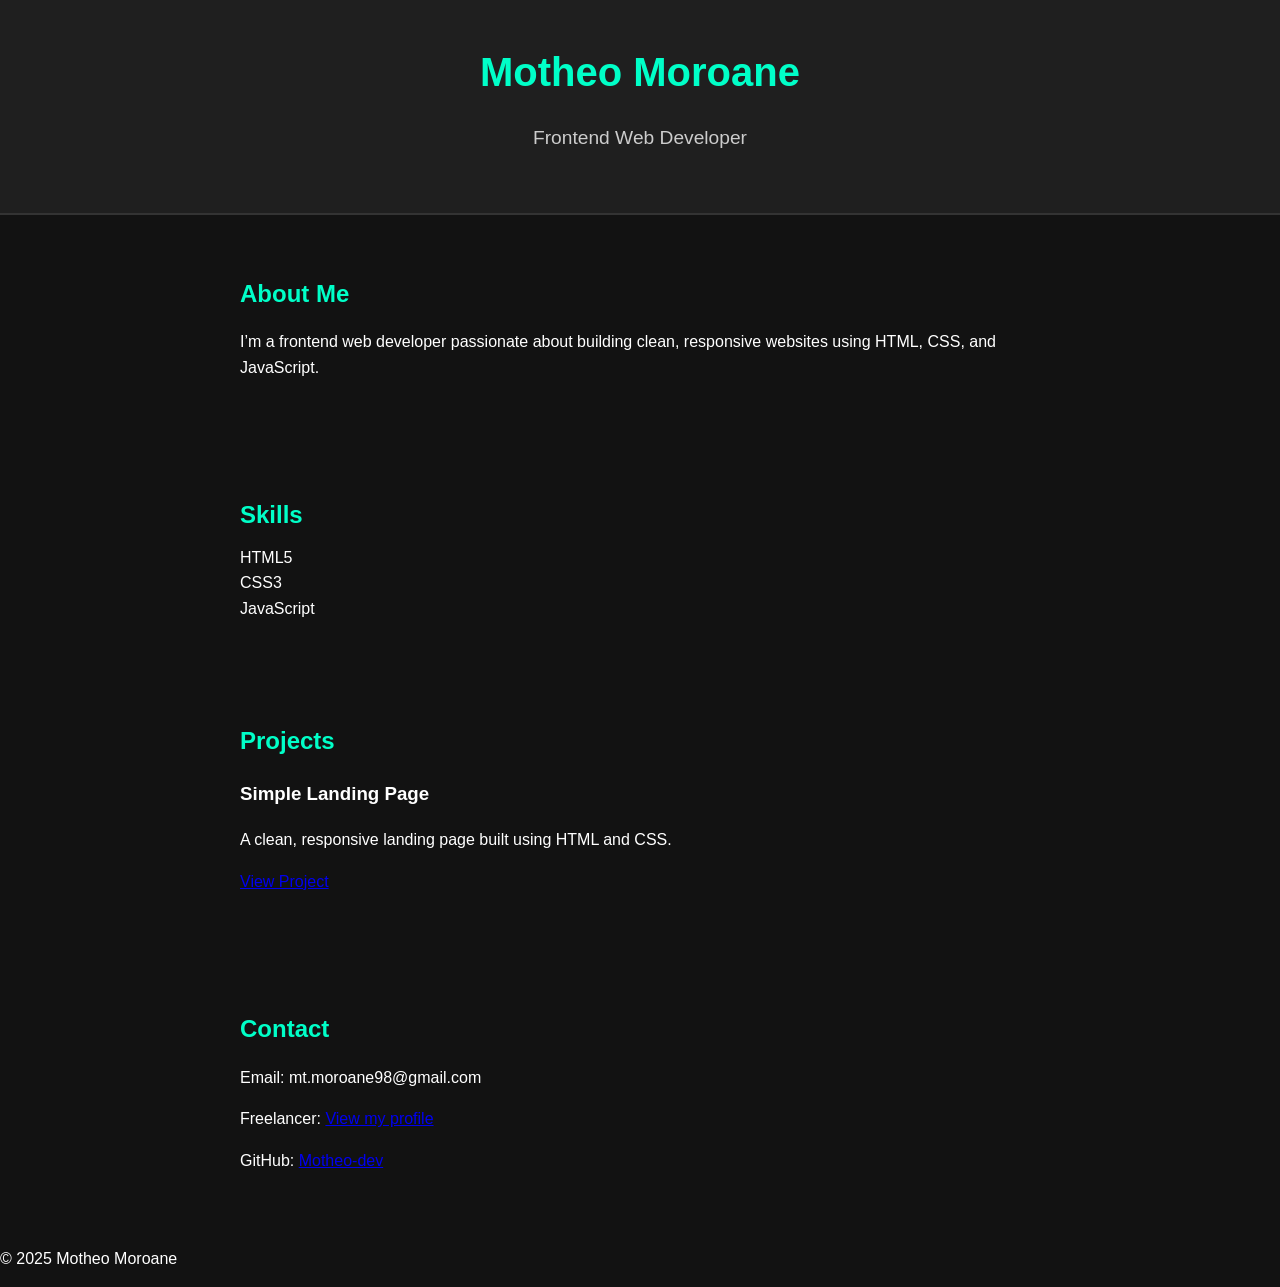
==== index.html @ 045c51b3 "Add files via upload" ====
<!DOCTYPE html>
<html lang="en">
<head>
  <meta charset="UTF-8" />
  <meta name="viewport" content="width=device-width, initial-scale=1.0" />
  <title>Motheo Moroane | Web Developer</title>
  <link rel="stylesheet" href="style.css" />
</head>
<body>
  <header>
    <h1>Motheo Moroane</h1>
    <p>Frontend Web Developer</p>
  </header>

  <section id="about">
    <h2>About Me</h2>
    <p>I’m a frontend web developer passionate about building clean, responsive websites using HTML, CSS, and JavaScript.</p>
  </section>

  <section id="skills">
    <h2>Skills</h2>
    <ul>
      <li>HTML5</li>
      <li>CSS3</li>
      <li>JavaScript</li>
    </ul>
  </section>

  <section id="projects">
    <h2>Projects</h2>
    <p><div>
  <h3>Simple Landing Page</h3>
  <p>A clean, responsive landing page built using HTML and CSS.</p>
  <a href="projects/simple-landing-page/index.html" target="_blank">View Project</a>
</div>
</p>
  </section>

  <section id="contact">
    <h2>Contact</h2>
    <p>Email: mt.moroane98@gmail.com</p>
    <p>Freelancer: <a href="https://www.freelancer.com/u/TheoThema17" target="_blank">View my profile</a></p>
    <p>GitHub: <a href="https://github.com/Motheo-dev" target="_blank">Motheo-dev</a></p>
  </section>

  <footer>
    <p>&copy; 2025 Motheo Moroane</p>
  </footer>
</body>
</html>
---- style.css ----
/* Global styles */
body {
  margin: 0;
  padding: 0;
  font-family: 'Segoe UI', sans-serif;
  background-color: #121212;
  color: #ffffff;
  line-height: 1.6;
}

/* Header */
header {
  background-color: #1f1f1f;
  padding: 40px 20px;
  text-align: center;
  border-bottom: 2px solid #333;
}

header h1 {
  font-size: 2.5em;
  margin: 0;
  color: #00ffc8;
}

header p {
  font-size: 1.2em;
  color: #ccc;
}

/* Sections */
section {
  padding: 40px 20px;
  max-width: 800px;
  margin: auto;
}

section h2 {
  color: #00ffc8;
  margin-bottom: 10px;
}

ul {
  list-style-type: none;
  padding: 0;
  margin: 0;
}
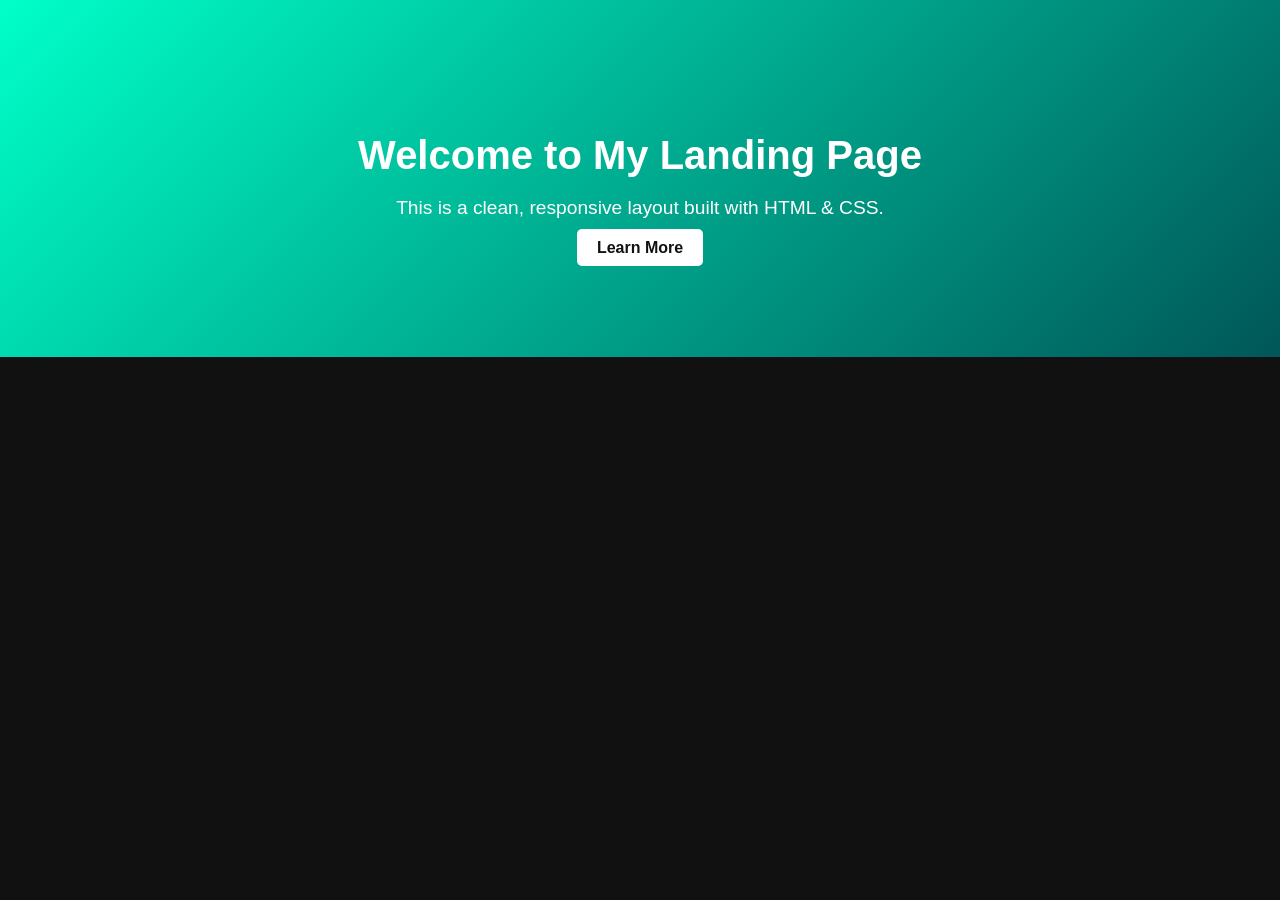
==== commit fd7fb4a2: "projects/simple-landing-page" ====
--- a/index.html
+++ b/index.html
@@ -3,49 +3,14 @@
 <head>
   <meta charset="UTF-8" />
   <meta name="viewport" content="width=device-width, initial-scale=1.0" />
-  <title>Motheo Moroane | Web Developer</title>
+  <title>Simple Landing Page</title>
   <link rel="stylesheet" href="style.css" />
 </head>
 <body>
-  <header>
-    <h1>Motheo Moroane</h1>
-    <p>Frontend Web Developer</p>
-  </header>
-
-  <section id="about">
-    <h2>About Me</h2>
-    <p>I’m a frontend web developer passionate about building clean, responsive websites using HTML, CSS, and JavaScript.</p>
+  <section class="hero">
+    <h1>Welcome to My Landing Page</h1>
+    <p>This is a clean, responsive layout built with HTML & CSS.</p>
+    <a href="#" class="btn">Learn More</a>
   </section>
-
-  <section id="skills">
-    <h2>Skills</h2>
-    <ul>
-      <li>HTML5</li>
-      <li>CSS3</li>
-      <li>JavaScript</li>
-    </ul>
-  </section>
-
-  <section id="projects">
-    <h2>Projects</h2>
-    <p><div>
-  <h3>Simple Landing Page</h3>
-  <p>A clean, responsive landing page built using HTML and CSS.</p>
-  <a href="projects/simple-landing-page/index.html" target="_blank">View Project</a>
-</div>
-</p>
-  </section>
-
-  <section id="contact">
-    <h2>Contact</h2>
-    <p>Email: mt.moroane98@gmail.com</p>
-    <p>Freelancer: <a href="https://www.freelancer.com/u/TheoThema17" target="_blank">View my profile</a></p>
-    <p>GitHub: <a href="https://github.com/Motheo-dev" target="_blank">Motheo-dev</a></p>
-  </section>
-
-  <footer>
-    <p>&copy; 2025 Motheo Moroane</p>
-  </footer>
 </body>
 </html>
-
--- a/style.css
+++ b/style.css
@@ -1,46 +1,36 @@
-/* Global styles */
 body {
   margin: 0;
+  font-family: Arial, sans-serif;
+  background-color: #111;
+  color: #fff;
+  text-align: center;
   padding: 0;
-  font-family: 'Segoe UI', sans-serif;
-  background-color: #121212;
-  color: #ffffff;
-  line-height: 1.6;
 }
 
-/* Header */
-header {
-  background-color: #1f1f1f;
-  padding: 40px 20px;
-  text-align: center;
-  border-bottom: 2px solid #333;
+.hero {
+  padding: 100px 20px;
+  background: linear-gradient(135deg, #00ffc8, #005757);
 }
 
-header h1 {
+.hero h1 {
   font-size: 2.5em;
-  margin: 0;
-  color: #00ffc8;
-}
-
-header p {
-  font-size: 1.2em;
-  color: #ccc;
-}
-
-/* Sections */
-section {
-  padding: 40px 20px;
-  max-width: 800px;
-  margin: auto;
-}
-
-section h2 {
-  color: #00ffc8;
   margin-bottom: 10px;
 }
 
-ul {
-  list-style-type: none;
-  padding: 0;
-  margin: 0;
+.hero p {
+  font-size: 1.2em;
+  margin-bottom: 20px;
 }
+
+.btn {
+  background-color: #fff;
+  color: #111;
+  padding: 10px 20px;
+  border-radius: 5px;
+  text-decoration: none;
+  font-weight: bold;
+}
+
+.btn:hover {
+  background-color: #ddd;
+}
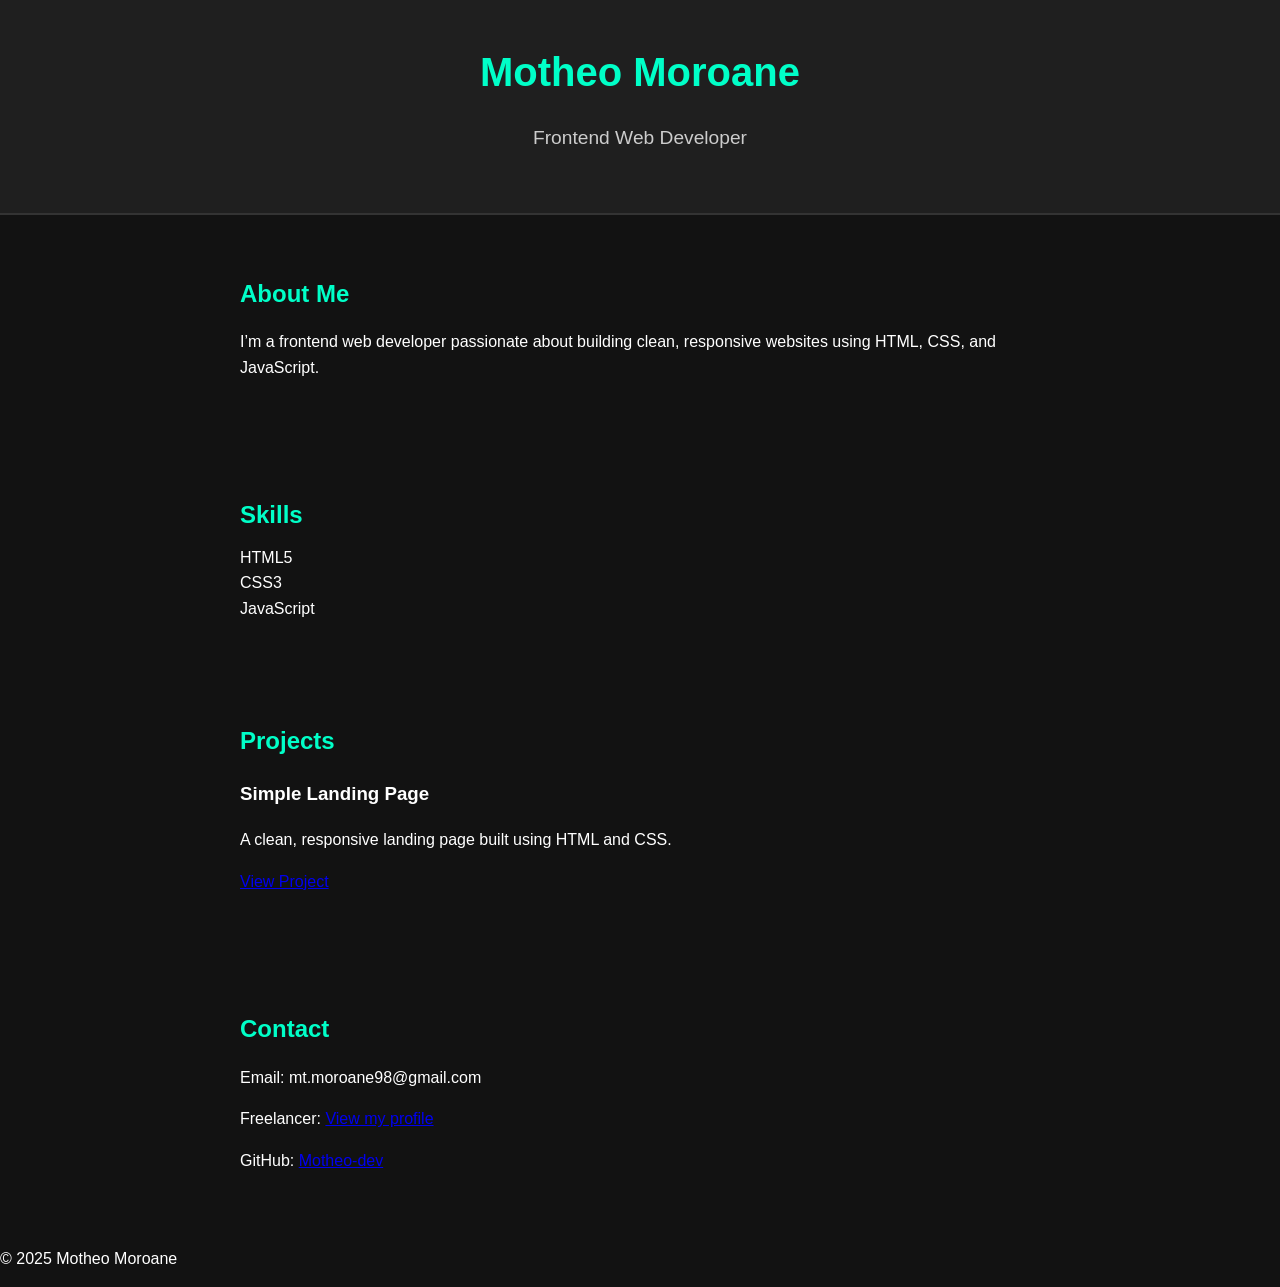
==== commit 123ffeb0: "Add files via upload" ====
--- a/index.html
+++ b/index.html
@@ -3,14 +3,49 @@
 <head>
   <meta charset="UTF-8" />
   <meta name="viewport" content="width=device-width, initial-scale=1.0" />
-  <title>Simple Landing Page</title>
+  <title>Motheo Moroane | Web Developer</title>
   <link rel="stylesheet" href="style.css" />
 </head>
 <body>
-  <section class="hero">
-    <h1>Welcome to My Landing Page</h1>
-    <p>This is a clean, responsive layout built with HTML & CSS.</p>
-    <a href="#" class="btn">Learn More</a>
+  <header>
+    <h1>Motheo Moroane</h1>
+    <p>Frontend Web Developer</p>
+  </header>
+
+  <section id="about">
+    <h2>About Me</h2>
+    <p>I’m a frontend web developer passionate about building clean, responsive websites using HTML, CSS, and JavaScript.</p>
   </section>
+
+  <section id="skills">
+    <h2>Skills</h2>
+    <ul>
+      <li>HTML5</li>
+      <li>CSS3</li>
+      <li>JavaScript</li>
+    </ul>
+  </section>
+
+  <section id="projects">
+    <h2>Projects</h2>
+    <p><div>
+  <h3>Simple Landing Page</h3>
+  <p>A clean, responsive landing page built using HTML and CSS.</p>
+  <a href="projects/simple-landing-page/index.html" target="_blank">View Project</a>
+</div>
+</p>
+  </section>
+
+  <section id="contact">
+    <h2>Contact</h2>
+    <p>Email: mt.moroane98@gmail.com</p>
+    <p>Freelancer: <a href="https://www.freelancer.com/u/TheoThema17" target="_blank">View my profile</a></p>
+    <p>GitHub: <a href="https://github.com/Motheo-dev" target="_blank">Motheo-dev</a></p>
+  </section>
+
+  <footer>
+    <p>&copy; 2025 Motheo Moroane</p>
+  </footer>
 </body>
 </html>
+
--- a/style.css
+++ b/style.css
@@ -1,36 +1,46 @@
+/* Global styles */
 body {
   margin: 0;
-  font-family: Arial, sans-serif;
-  background-color: #111;
-  color: #fff;
-  text-align: center;
   padding: 0;
+  font-family: 'Segoe UI', sans-serif;
+  background-color: #121212;
+  color: #ffffff;
+  line-height: 1.6;
 }
 
-.hero {
-  padding: 100px 20px;
-  background: linear-gradient(135deg, #00ffc8, #005757);
+/* Header */
+header {
+  background-color: #1f1f1f;
+  padding: 40px 20px;
+  text-align: center;
+  border-bottom: 2px solid #333;
 }
 
-.hero h1 {
+header h1 {
   font-size: 2.5em;
+  margin: 0;
+  color: #00ffc8;
+}
+
+header p {
+  font-size: 1.2em;
+  color: #ccc;
+}
+
+/* Sections */
+section {
+  padding: 40px 20px;
+  max-width: 800px;
+  margin: auto;
+}
+
+section h2 {
+  color: #00ffc8;
   margin-bottom: 10px;
 }
 
-.hero p {
-  font-size: 1.2em;
-  margin-bottom: 20px;
+ul {
+  list-style-type: none;
+  padding: 0;
+  margin: 0;
 }
-
-.btn {
-  background-color: #fff;
-  color: #111;
-  padding: 10px 20px;
-  border-radius: 5px;
-  text-decoration: none;
-  font-weight: bold;
-}
-
-.btn:hover {
-  background-color: #ddd;
-}
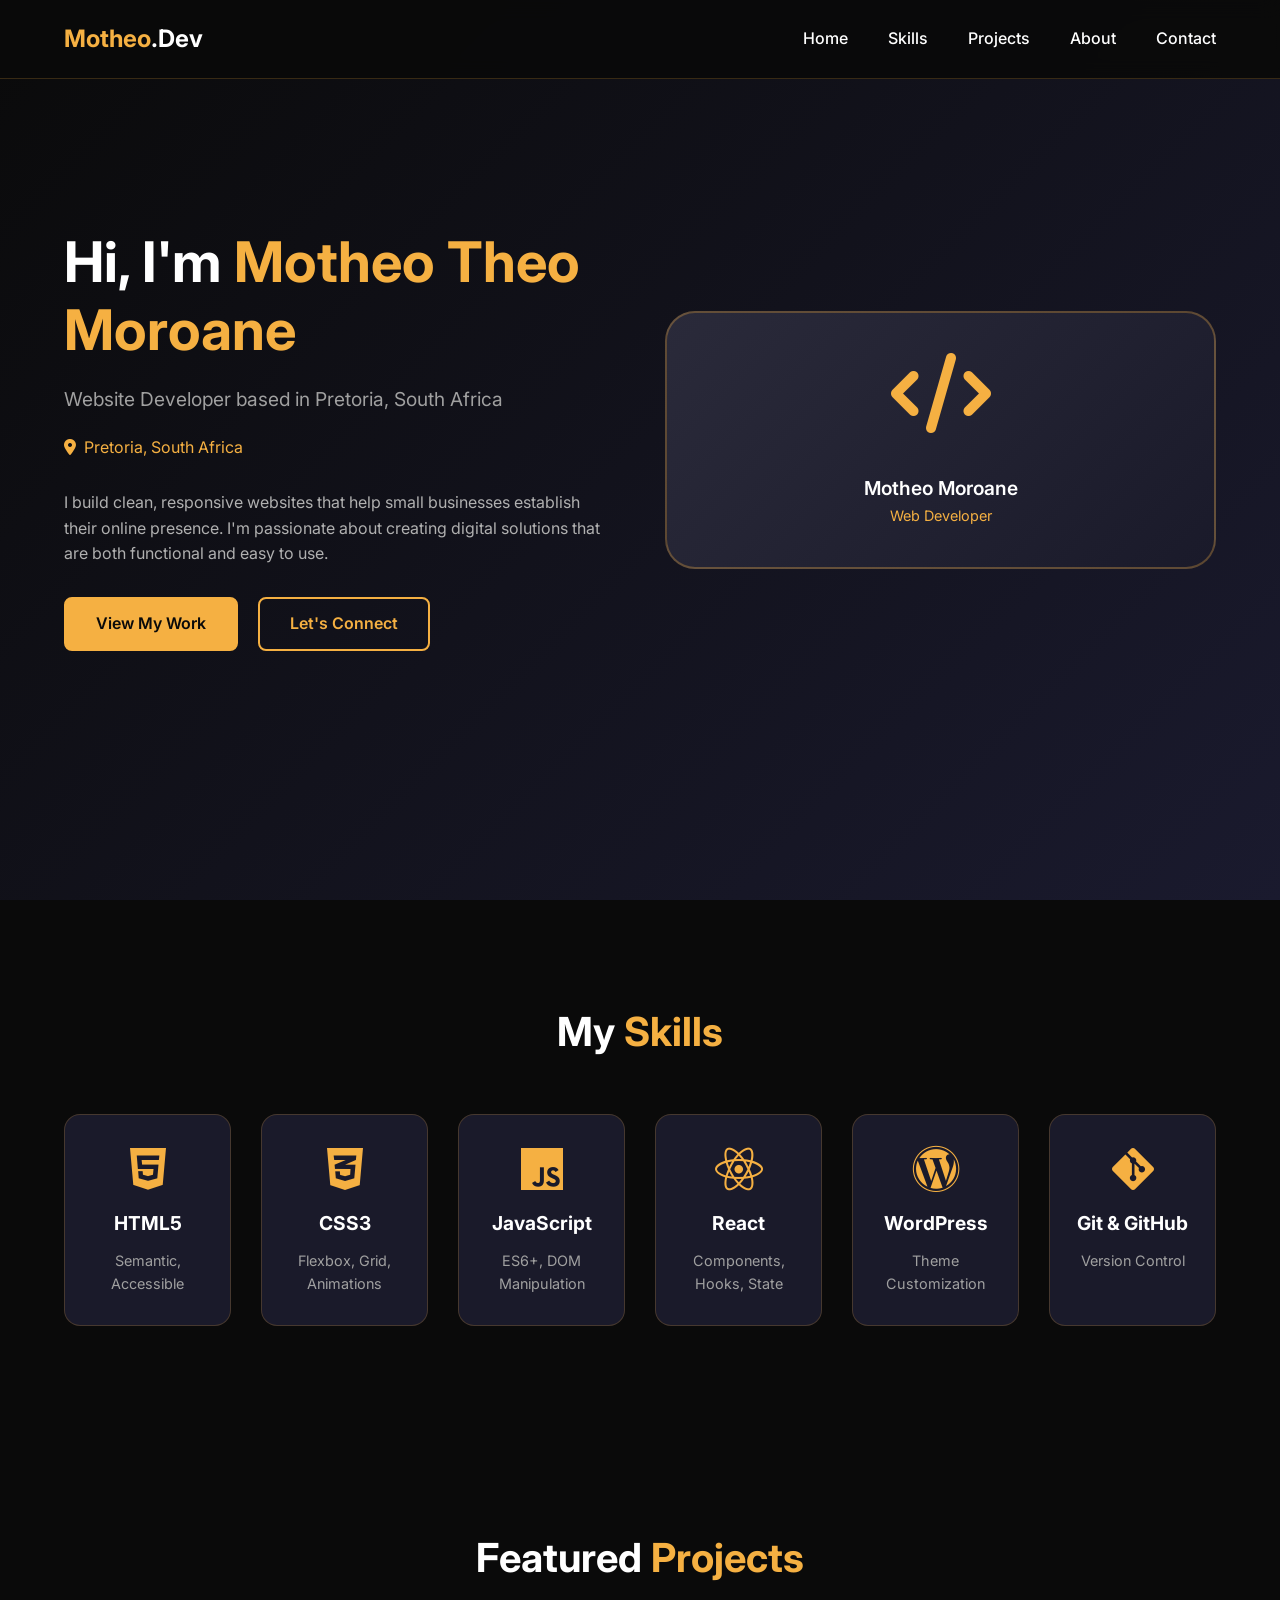
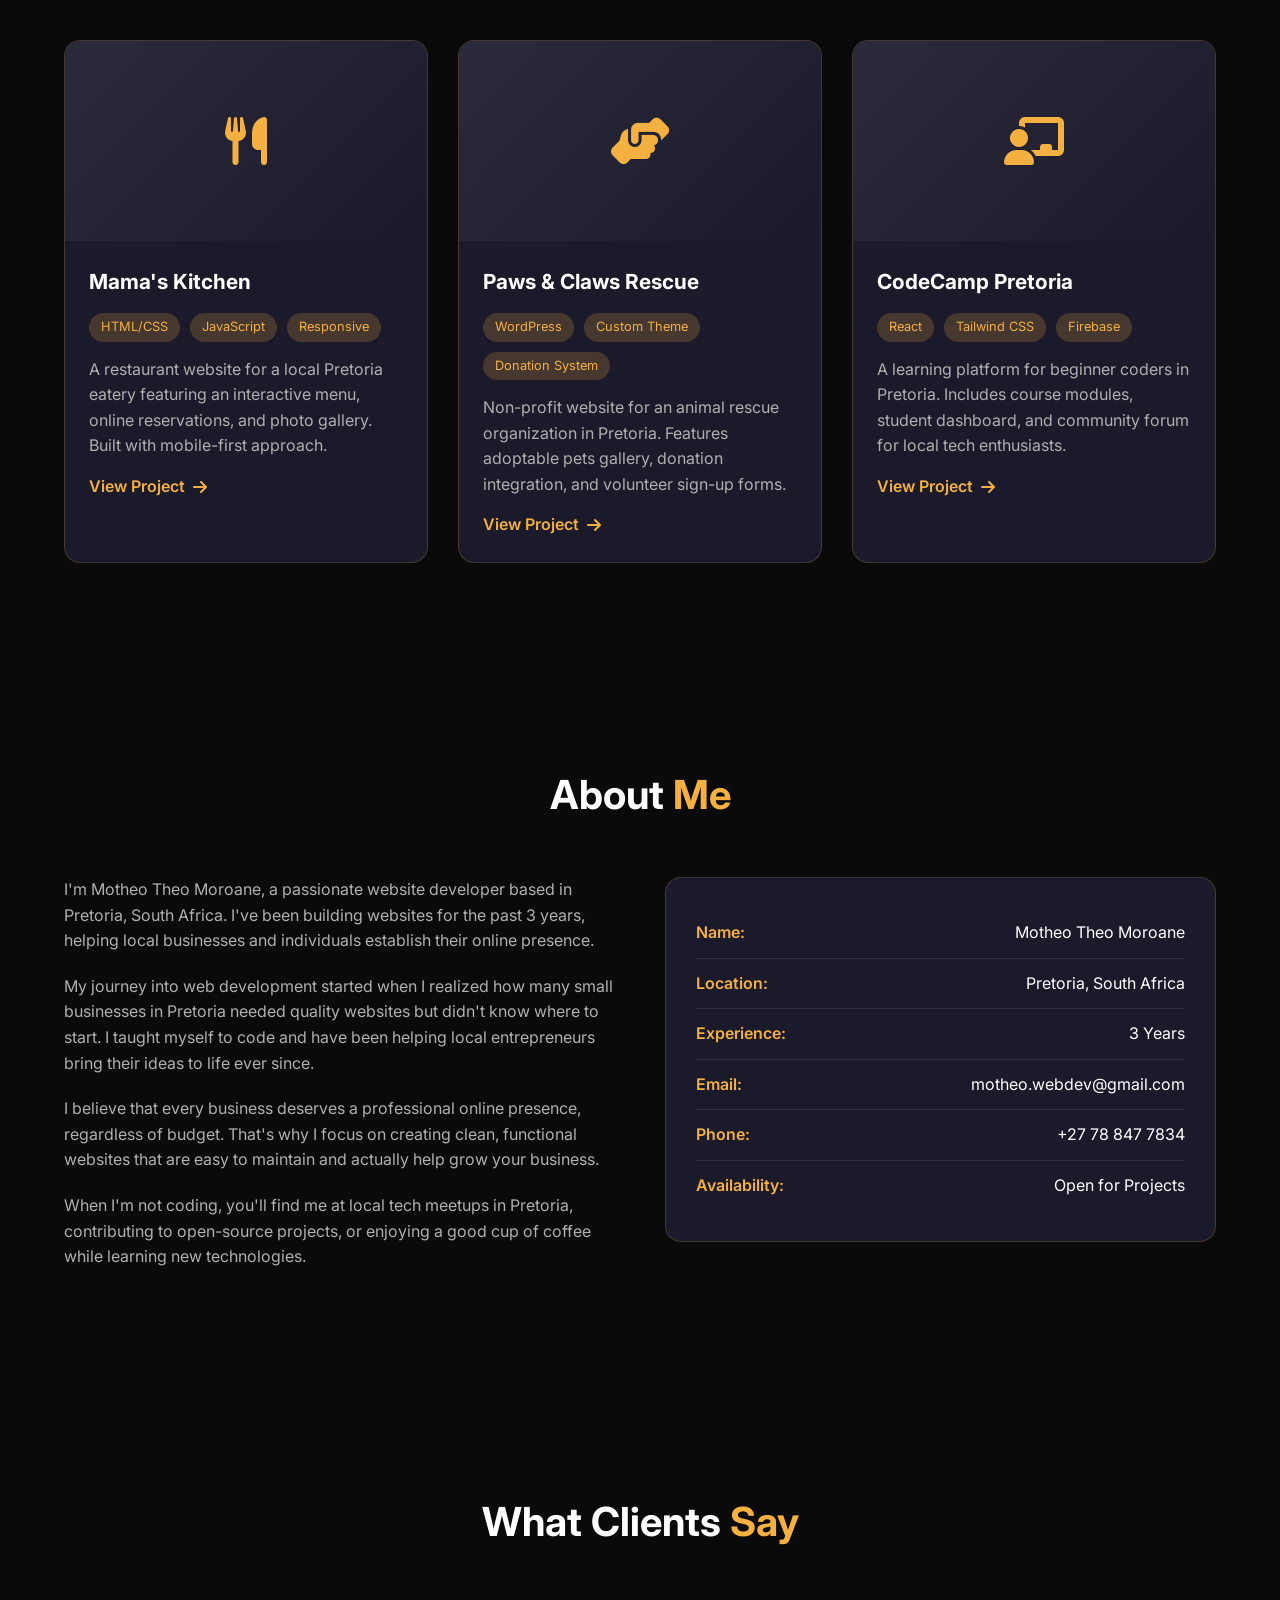
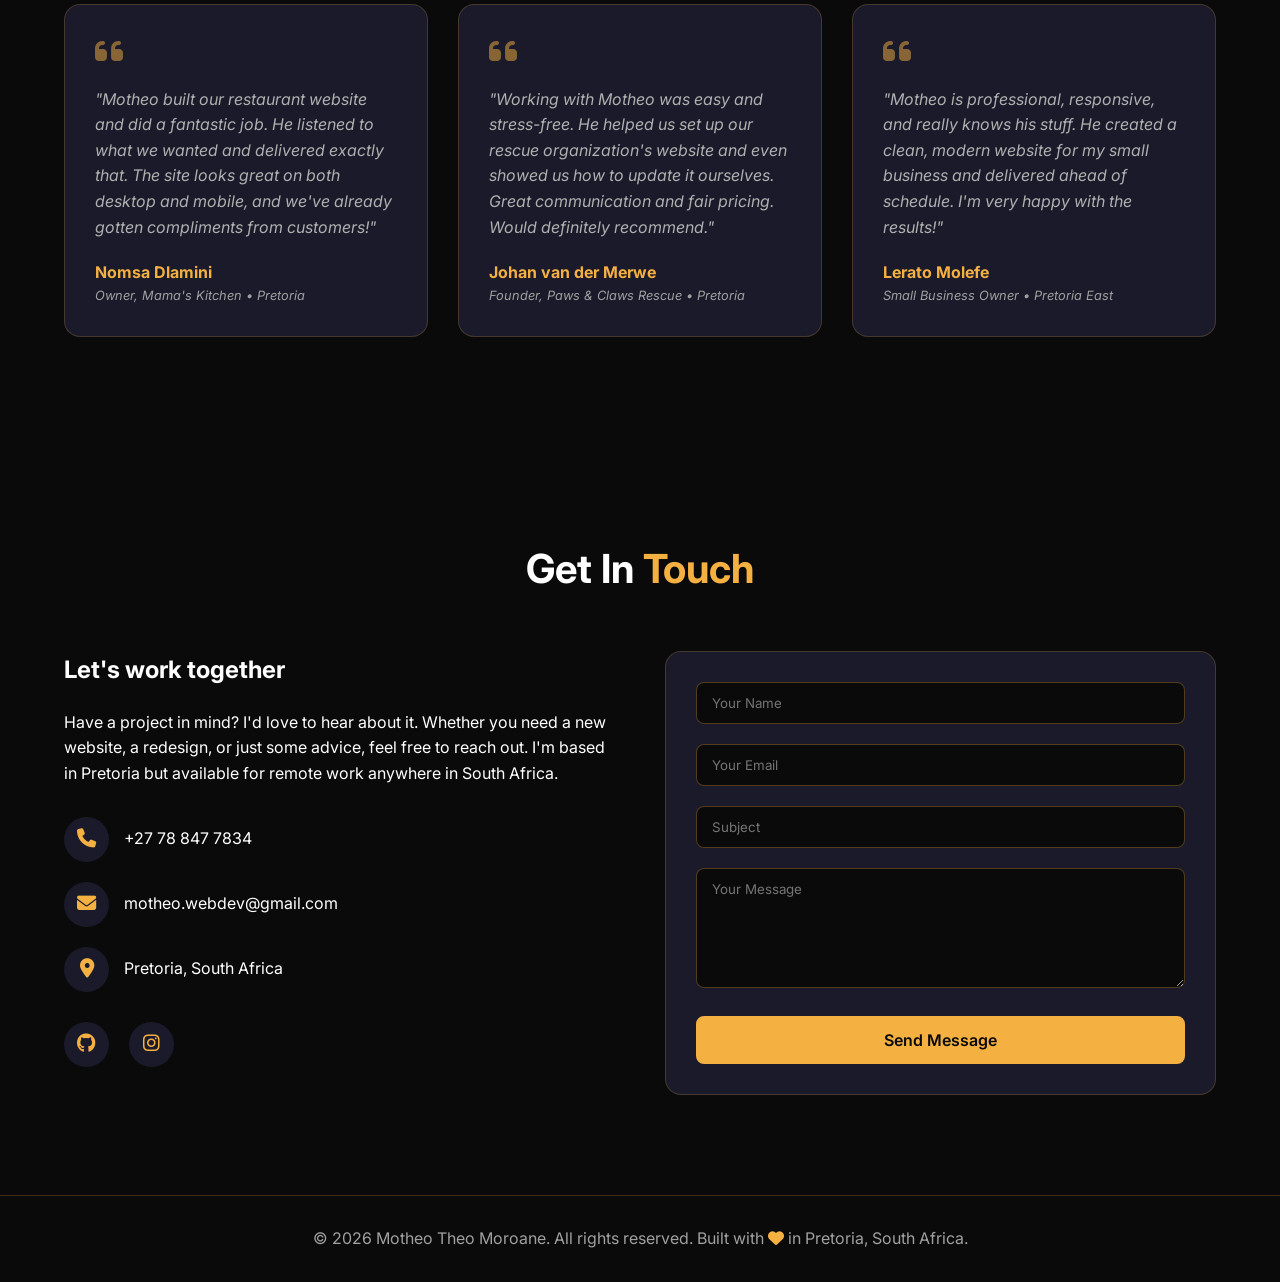
==== commit fd35c725: "Add files via upload" ====
--- a/index.html
+++ b/index.html
@@ -1,51 +1,798 @@
-<!DOCTYPE html>
-<html lang="en">
-<head>
-  <meta charset="UTF-8" />
-  <meta name="viewport" content="width=device-width, initial-scale=1.0" />
-  <title>Motheo Moroane | Web Developer</title>
-  <link rel="stylesheet" href="style.css" />
-</head>
-<body>
-  <header>
-    <h1>Motheo Moroane</h1>
-    <p>Frontend Web Developer</p>
-  </header>
-
-  <section id="about">
-    <h2>About Me</h2>
-    <p>I’m a frontend web developer passionate about building clean, responsive websites using HTML, CSS, and JavaScript.</p>
-  </section>
-
-  <section id="skills">
-    <h2>Skills</h2>
-    <ul>
-      <li>HTML5</li>
-      <li>CSS3</li>
-      <li>JavaScript</li>
-    </ul>
-  </section>
-
-  <section id="projects">
-    <h2>Projects</h2>
-    <p><div>
-  <h3>Simple Landing Page</h3>
-  <p>A clean, responsive landing page built using HTML and CSS.</p>
-  <a href="projects/simple-landing-page/index.html" target="_blank">View Project</a>
-</div>
-</p>
-  </section>
-
-  <section id="contact">
-    <h2>Contact</h2>
-    <p>Email: mt.moroane98@gmail.com</p>
-    <p>Freelancer: <a href="https://www.freelancer.com/u/TheoThema17" target="_blank">View my profile</a></p>
-    <p>GitHub: <a href="https://github.com/Motheo-dev" target="_blank">Motheo-dev</a></p>
-  </section>
-
-  <footer>
-    <p>&copy; 2025 Motheo Moroane</p>
-  </footer>
-</body>
-</html>
-
+<!DOCTYPE html>
+<html lang="en">
+<head>
+    <meta charset="UTF-8">
+    <meta name="viewport" content="width=device-width, initial-scale=1.0">
+    <meta name="description" content="Motheo Theo Moroane - Website Developer in Pretoria, South Africa. Professional web development services for businesses and individuals.">
+    <meta name="keywords" content="website developer Pretoria, web developer South Africa, Motheo Moroane, web design, frontend developer">
+    <meta name="author" content="Motheo Theo Moroane">
+    <title>Motheo Theo Moroane | Website Developer | Pretoria, South Africa</title>
+    <link rel="preconnect" href="https://fonts.googleapis.com">
+    <link rel="preconnect" href="https://fonts.gstatic.com" crossorigin>
+    <link href="https://fonts.googleapis.com/css2?family=Inter:opsz,wght@14..32,300;14..32,400;14..32,500;14..32,600;14..32,700&display=swap" rel="stylesheet">
+    <link rel="stylesheet" href="https://cdnjs.cloudflare.com/ajax/libs/font-awesome/6.4.0/css/all.min.css">
+    <style>
+        * {
+            margin: 0;
+            padding: 0;
+            box-sizing: border-box;
+        }
+
+        body {
+            font-family: 'Inter', sans-serif;
+            background-color: #0a0a0a;
+            color: #ffffff;
+            line-height: 1.6;
+            scroll-behavior: smooth;
+        }
+
+        ::-webkit-scrollbar {
+            width: 10px;
+        }
+        ::-webkit-scrollbar-track {
+            background: #1a1a1a;
+        }
+        ::-webkit-scrollbar-thumb {
+            background: #f5b042;
+            border-radius: 5px;
+        }
+
+        .container {
+            max-width: 1200px;
+            margin: 0 auto;
+            padding: 0 24px;
+        }
+
+        .navbar {
+            position: fixed;
+            top: 0;
+            width: 100%;
+            background: rgba(10, 10, 10, 0.95);
+            backdrop-filter: blur(10px);
+            z-index: 1000;
+            padding: 20px 0;
+            border-bottom: 1px solid rgba(245, 176, 66, 0.2);
+        }
+        .nav-container {
+            display: flex;
+            justify-content: space-between;
+            align-items: center;
+        }
+        .logo {
+            font-size: 1.5rem;
+            font-weight: 700;
+            color: #f5b042;
+            text-decoration: none;
+        }
+        .logo span {
+            color: #ffffff;
+        }
+        .nav-links {
+            display: flex;
+            gap: 40px;
+            list-style: none;
+        }
+        .nav-links a {
+            color: #ffffff;
+            text-decoration: none;
+            font-weight: 500;
+            transition: color 0.3s ease;
+        }
+        .nav-links a:hover {
+            color: #f5b042;
+        }
+        .menu-btn {
+            display: none;
+            font-size: 1.5rem;
+            cursor: pointer;
+            color: #f5b042;
+        }
+
+        .hero {
+            min-height: 100vh;
+            display: flex;
+            align-items: center;
+            padding-top: 80px;
+            background: linear-gradient(135deg, #0a0a0a 0%, #1a1a2e 100%);
+        }
+        .hero-content {
+            display: grid;
+            grid-template-columns: 1fr 1fr;
+            gap: 50px;
+            align-items: center;
+        }
+        .hero-text h1 {
+            font-size: 3.5rem;
+            font-weight: 700;
+            line-height: 1.2;
+            margin-bottom: 20px;
+        }
+        .hero-text h1 .highlight {
+            color: #f5b042;
+        }
+        .hero-text .tagline {
+            font-size: 1.2rem;
+            color: #a0a0a0;
+            margin-bottom: 20px;
+        }
+        .hero-text .description {
+            color: #b0b0b0;
+            margin-bottom: 30px;
+        }
+        .location {
+            display: flex;
+            align-items: center;
+            gap: 8px;
+            color: #f5b042;
+            margin-bottom: 30px;
+        }
+        .btn-group {
+            display: flex;
+            gap: 20px;
+            flex-wrap: wrap;
+        }
+        .btn {
+            padding: 12px 30px;
+            border-radius: 8px;
+            font-weight: 600;
+            text-decoration: none;
+            transition: all 0.3s ease;
+            cursor: pointer;
+            display: inline-block;
+            border: none;
+            font-family: inherit;
+            font-size: 1rem;
+        }
+        .btn-primary {
+            background: #f5b042;
+            color: #0a0a0a;
+            border: 2px solid #f5b042;
+        }
+        .btn-primary:hover {
+            background: transparent;
+            color: #f5b042;
+        }
+        .btn-outline {
+            border: 2px solid #f5b042;
+            color: #f5b042;
+            background: transparent;
+        }
+        .btn-outline:hover {
+            background: #f5b042;
+            color: #0a0a0a;
+        }
+        .hero-image {
+            text-align: center;
+        }
+        .placeholder-avatar {
+            background: linear-gradient(135deg, #2a2a3a, #1a1a2a);
+            border-radius: 30px;
+            padding: 40px;
+            text-align: center;
+            border: 2px solid rgba(245, 176, 66, 0.3);
+        }
+        .placeholder-avatar i {
+            font-size: 5rem;
+            color: #f5b042;
+            margin-bottom: 20px;
+        }
+
+        section {
+            padding: 100px 0;
+        }
+        .section-title {
+            font-size: 2.5rem;
+            font-weight: 700;
+            margin-bottom: 50px;
+            text-align: center;
+        }
+        .section-title .highlight {
+            color: #f5b042;
+        }
+
+        .skills-grid {
+            display: grid;
+            grid-template-columns: repeat(auto-fit, minmax(150px, 1fr));
+            gap: 30px;
+            text-align: center;
+        }
+        .skill-card {
+            background: #1a1a2a;
+            padding: 30px 20px;
+            border-radius: 16px;
+            transition: transform 0.3s ease;
+            border: 1px solid rgba(245, 176, 66, 0.2);
+        }
+        .skill-card:hover {
+            transform: translateY(-5px);
+            border-color: #f5b042;
+        }
+        .skill-card i {
+            font-size: 3rem;
+            color: #f5b042;
+            margin-bottom: 15px;
+        }
+        .skill-card h3 {
+            font-size: 1.2rem;
+            margin-bottom: 10px;
+        }
+        .skill-card p {
+            font-size: 0.9rem;
+            color: #a0a0a0;
+        }
+
+        .projects-grid {
+            display: grid;
+            grid-template-columns: repeat(auto-fit, minmax(350px, 1fr));
+            gap: 30px;
+        }
+        .project-card {
+            background: #1a1a2a;
+            border-radius: 16px;
+            overflow: hidden;
+            transition: transform 0.3s ease;
+            border: 1px solid rgba(245, 176, 66, 0.2);
+        }
+        .project-card:hover {
+            transform: translateY(-5px);
+            border-color: #f5b042;
+        }
+        .project-img {
+            background: linear-gradient(135deg, #2a2a3a, #1a1a2a);
+            height: 200px;
+            display: flex;
+            align-items: center;
+            justify-content: center;
+            font-size: 3rem;
+            color: #f5b042;
+        }
+        .project-info {
+            padding: 24px;
+        }
+        .project-info h3 {
+            font-size: 1.3rem;
+            margin-bottom: 10px;
+        }
+        .project-tags {
+            display: flex;
+            flex-wrap: wrap;
+            gap: 10px;
+            margin: 15px 0;
+        }
+        .project-tags span {
+            background: rgba(245, 176, 66, 0.2);
+            padding: 4px 12px;
+            border-radius: 20px;
+            font-size: 0.8rem;
+            color: #f5b042;
+        }
+        .project-info p {
+            color: #b0b0b0;
+            margin-bottom: 15px;
+        }
+        .project-link {
+            color: #f5b042;
+            text-decoration: none;
+            font-weight: 600;
+            display: inline-flex;
+            align-items: center;
+            gap: 8px;
+        }
+        .project-link:hover {
+            gap: 12px;
+        }
+
+        .about-content {
+            display: grid;
+            grid-template-columns: 1fr 1fr;
+            gap: 50px;
+            align-items: start;
+        }
+        .about-text p {
+            color: #b0b0b0;
+            margin-bottom: 20px;
+        }
+        .about-info {
+            background: #1a1a2a;
+            padding: 30px;
+            border-radius: 16px;
+            border: 1px solid rgba(245, 176, 66, 0.2);
+        }
+        .info-item {
+            display: flex;
+            justify-content: space-between;
+            padding: 12px 0;
+            border-bottom: 1px solid rgba(255,255,255,0.1);
+        }
+        .info-item:last-child {
+            border-bottom: none;
+        }
+        .info-label {
+            font-weight: 600;
+            color: #f5b042;
+        }
+        .info-value {
+            color: #ffffff;
+        }
+
+        .testimonials-grid {
+            display: grid;
+            grid-template-columns: repeat(auto-fit, minmax(300px, 1fr));
+            gap: 30px;
+        }
+        .testimonial-card {
+            background: #1a1a2a;
+            padding: 30px;
+            border-radius: 16px;
+            border: 1px solid rgba(245, 176, 66, 0.2);
+        }
+        .testimonial-card i {
+            font-size: 2rem;
+            color: #f5b042;
+            margin-bottom: 20px;
+            opacity: 0.5;
+        }
+        .testimonial-card p {
+            color: #b0b0b0;
+            margin-bottom: 20px;
+            font-style: italic;
+        }
+        .testimonial-author h4 {
+            color: #f5b042;
+        }
+        .testimonial-author p {
+            font-size: 0.8rem;
+            margin: 0;
+            color: #a0a0a0;
+        }
+
+        .contact-content {
+            display: grid;
+            grid-template-columns: 1fr 1fr;
+            gap: 50px;
+        }
+        .contact-info h3 {
+            font-size: 1.5rem;
+            margin-bottom: 20px;
+        }
+        .contact-details {
+            margin: 30px 0;
+        }
+        .contact-item {
+            display: flex;
+            align-items: center;
+            gap: 15px;
+            margin-bottom: 20px;
+        }
+        .contact-item i {
+            width: 45px;
+            height: 45px;
+            background: #1a1a2a;
+            border-radius: 50%;
+            display: flex;
+            align-items: center;
+            justify-content: center;
+            color: #f5b042;
+            font-size: 1.2rem;
+        }
+        .contact-item a {
+            color: #ffffff;
+            text-decoration: none;
+            transition: color 0.3s ease;
+        }
+        .contact-item a:hover {
+            color: #f5b042;
+        }
+        .social-links {
+            display: flex;
+            gap: 20px;
+            margin-top: 30px;
+        }
+        .social-links a {
+            width: 45px;
+            height: 45px;
+            background: #1a1a2a;
+            border-radius: 50%;
+            display: flex;
+            align-items: center;
+            justify-content: center;
+            color: #f5b042;
+            font-size: 1.2rem;
+            transition: all 0.3s ease;
+            text-decoration: none;
+        }
+        .social-links a:hover {
+            background: #f5b042;
+            color: #0a0a0a;
+            transform: translateY(-3px);
+        }
+        .contact-form {
+            background: #1a1a2a;
+            padding: 30px;
+            border-radius: 16px;
+            border: 1px solid rgba(245, 176, 66, 0.2);
+        }
+        .form-group {
+            margin-bottom: 20px;
+        }
+        .form-group input,
+        .form-group textarea {
+            width: 100%;
+            padding: 12px 15px;
+            background: #0a0a0a;
+            border: 1px solid rgba(245, 176, 66, 0.3);
+            border-radius: 8px;
+            color: #ffffff;
+            font-family: 'Inter', sans-serif;
+        }
+        .form-group input:focus,
+        .form-group textarea:focus {
+            outline: none;
+            border-color: #f5b042;
+        }
+        .form-group textarea {
+            resize: vertical;
+            min-height: 120px;
+        }
+
+        footer {
+            background: #0a0a0a;
+            border-top: 1px solid rgba(245, 176, 66, 0.2);
+            padding: 30px 0;
+            text-align: center;
+            color: #a0a0a0;
+        }
+
+        @media (max-width: 768px) {
+            .menu-btn {
+                display: block;
+            }
+            .nav-links {
+                position: fixed;
+                top: 70px;
+                left: -100%;
+                width: 100%;
+                background: #0a0a0a;
+                flex-direction: column;
+                align-items: center;
+                padding: 40px 0;
+                gap: 30px;
+                transition: left 0.3s ease;
+                border-bottom: 1px solid rgba(245, 176, 66, 0.2);
+            }
+            .nav-links.active {
+                left: 0;
+            }
+            .hero-content {
+                grid-template-columns: 1fr;
+                text-align: center;
+            }
+            .hero-text h1 {
+                font-size: 2.5rem;
+            }
+            .location {
+                justify-content: center;
+            }
+            .btn-group {
+                justify-content: center;
+            }
+            .about-content {
+                grid-template-columns: 1fr;
+            }
+            .contact-content {
+                grid-template-columns: 1fr;
+            }
+            .section-title {
+                font-size: 2rem;
+            }
+            .projects-grid {
+                grid-template-columns: 1fr;
+            }
+        }
+    </style>
+</head>
+<body>
+    <nav class="navbar">
+        <div class="container nav-container">
+            <a href="#" class="logo">Motheo<span>.Dev</span></a>
+            <div class="menu-btn" id="menuBtn">
+                <i class="fas fa-bars"></i>
+            </div>
+            <ul class="nav-links" id="navLinks">
+                <li><a href="#home">Home</a></li>
+                <li><a href="#skills">Skills</a></li>
+                <li><a href="#projects">Projects</a></li>
+                <li><a href="#about">About</a></li>
+                <li><a href="#contact">Contact</a></li>
+            </ul>
+        </div>
+    </nav>
+
+    <main>
+        <section id="home" class="hero">
+            <div class="container hero-content">
+                <div class="hero-text">
+                    <h1>Hi, I'm <span class="highlight">Motheo Theo Moroane</span></h1>
+                    <p class="tagline">Website Developer based in Pretoria, South Africa</p>
+                    <div class="location">
+                        <i class="fas fa-map-marker-alt"></i>
+                        <span>Pretoria, South Africa</span>
+                    </div>
+                    <p class="description">I build clean, responsive websites that help small businesses establish their online presence. I'm passionate about creating digital solutions that are both functional and easy to use.</p>
+                    <div class="btn-group">
+                        <a href="#projects" class="btn btn-primary">View My Work</a>
+                        <a href="#contact" class="btn btn-outline">Let's Connect</a>
+                    </div>
+                </div>
+                <div class="hero-image">
+                    <div class="placeholder-avatar">
+                        <i class="fas fa-code"></i>
+                        <p style="font-size: 1.2rem; margin-top: 20px; font-weight: 600;">Motheo Moroane</p>
+                        <p style="font-size: 0.9rem; color: #f5b042;">Web Developer</p>
+                    </div>
+                </div>
+            </div>
+        </section>
+
+        <section id="skills">
+            <div class="container">
+                <h2 class="section-title">My <span class="highlight">Skills</span></h2>
+                <div class="skills-grid">
+                    <div class="skill-card">
+                        <i class="fab fa-html5"></i>
+                        <h3>HTML5</h3>
+                        <p>Semantic, Accessible</p>
+                    </div>
+                    <div class="skill-card">
+                        <i class="fab fa-css3-alt"></i>
+                        <h3>CSS3</h3>
+                        <p>Flexbox, Grid, Animations</p>
+                    </div>
+                    <div class="skill-card">
+                        <i class="fab fa-js"></i>
+                        <h3>JavaScript</h3>
+                        <p>ES6+, DOM Manipulation</p>
+                    </div>
+                    <div class="skill-card">
+                        <i class="fab fa-react"></i>
+                        <h3>React</h3>
+                        <p>Components, Hooks, State</p>
+                    </div>
+                    <div class="skill-card">
+                        <i class="fab fa-wordpress"></i>
+                        <h3>WordPress</h3>
+                        <p>Theme Customization</p>
+                    </div>
+                    <div class="skill-card">
+                        <i class="fab fa-git-alt"></i>
+                        <h3>Git & GitHub</h3>
+                        <p>Version Control</p>
+                    </div>
+                </div>
+            </div>
+        </section>
+
+        <section id="projects">
+            <div class="container">
+                <h2 class="section-title">Featured <span class="highlight">Projects</span></h2>
+                <div class="projects-grid">
+                    <div class="project-card">
+                        <div class="project-img">
+                            <i class="fas fa-utensils"></i>
+                        </div>
+                        <div class="project-info">
+                            <h3>Mama's Kitchen</h3>
+                            <div class="project-tags">
+                                <span>HTML/CSS</span>
+                                <span>JavaScript</span>
+                                <span>Responsive</span>
+                            </div>
+                            <p>A restaurant website for a local Pretoria eatery featuring an interactive menu, online reservations, and photo gallery. Built with mobile-first approach.</p>
+                            <a href="#" class="project-link">View Project <i class="fas fa-arrow-right"></i></a>
+                        </div>
+                    </div>
+                    <div class="project-card">
+                        <div class="project-img">
+                            <i class="fas fa-hands-helping"></i>
+                        </div>
+                        <div class="project-info">
+                            <h3>Paws & Claws Rescue</h3>
+                            <div class="project-tags">
+                                <span>WordPress</span>
+                                <span>Custom Theme</span>
+                                <span>Donation System</span>
+                            </div>
+                            <p>Non-profit website for an animal rescue organization in Pretoria. Features adoptable pets gallery, donation integration, and volunteer sign-up forms.</p>
+                            <a href="#" class="project-link">View Project <i class="fas fa-arrow-right"></i></a>
+                        </div>
+                    </div>
+                    <div class="project-card">
+                        <div class="project-img">
+                            <i class="fas fa-chalkboard-user"></i>
+                        </div>
+                        <div class="project-info">
+                            <h3>CodeCamp Pretoria</h3>
+                            <div class="project-tags">
+                                <span>React</span>
+                                <span>Tailwind CSS</span>
+                                <span>Firebase</span>
+                            </div>
+                            <p>A learning platform for beginner coders in Pretoria. Includes course modules, student dashboard, and community forum for local tech enthusiasts.</p>
+                            <a href="#" class="project-link">View Project <i class="fas fa-arrow-right"></i></a>
+                        </div>
+                    </div>
+                </div>
+            </div>
+        </section>
+
+        <section id="about">
+            <div class="container">
+                <h2 class="section-title">About <span class="highlight">Me</span></h2>
+                <div class="about-content">
+                    <div class="about-text">
+                        <p>I'm Motheo Theo Moroane, a passionate website developer based in Pretoria, South Africa. I've been building websites for the past 3 years, helping local businesses and individuals establish their online presence.</p>
+                        <p>My journey into web development started when I realized how many small businesses in Pretoria needed quality websites but didn't know where to start. I taught myself to code and have been helping local entrepreneurs bring their ideas to life ever since.</p>
+                        <p>I believe that every business deserves a professional online presence, regardless of budget. That's why I focus on creating clean, functional websites that are easy to maintain and actually help grow your business.</p>
+                        <p>When I'm not coding, you'll find me at local tech meetups in Pretoria, contributing to open-source projects, or enjoying a good cup of coffee while learning new technologies.</p>
+                    </div>
+                    <div class="about-info">
+                        <div class="info-item">
+                            <span class="info-label">Name:</span>
+                            <span class="info-value">Motheo Theo Moroane</span>
+                        </div>
+                        <div class="info-item">
+                            <span class="info-label">Location:</span>
+                            <span class="info-value">Pretoria, South Africa</span>
+                        </div>
+                        <div class="info-item">
+                            <span class="info-label">Experience:</span>
+                            <span class="info-value">3 Years</span>
+                        </div>
+                        <div class="info-item">
+                            <span class="info-label">Email:</span>
+                            <span class="info-value">motheo.webdev@gmail.com</span>
+                        </div>
+                        <div class="info-item">
+                            <span class="info-label">Phone:</span>
+                            <span class="info-value">+27 78 847 7834</span>
+                        </div>
+                        <div class="info-item">
+                            <span class="info-label">Availability:</span>
+                            <span class="info-value">Open for Projects</span>
+                        </div>
+                    </div>
+                </div>
+            </div>
+        </section>
+
+        <section id="testimonials">
+            <div class="container">
+                <h2 class="section-title">What Clients <span class="highlight">Say</span></h2>
+                <div class="testimonials-grid">
+                    <div class="testimonial-card">
+                        <i class="fas fa-quote-left"></i>
+                        <p>"Motheo built our restaurant website and did a fantastic job. He listened to what we wanted and delivered exactly that. The site looks great on both desktop and mobile, and we've already gotten compliments from customers!"</p>
+                        <div class="testimonial-author">
+                            <h4>Nomsa Dlamini</h4>
+                            <p>Owner, Mama's Kitchen • Pretoria</p>
+                        </div>
+                    </div>
+                    <div class="testimonial-card">
+                        <i class="fas fa-quote-left"></i>
+                        <p>"Working with Motheo was easy and stress-free. He helped us set up our rescue organization's website and even showed us how to update it ourselves. Great communication and fair pricing. Would definitely recommend."</p>
+                        <div class="testimonial-author">
+                            <h4>Johan van der Merwe</h4>
+                            <p>Founder, Paws & Claws Rescue • Pretoria</p>
+                        </div>
+                    </div>
+                    <div class="testimonial-card">
+                        <i class="fas fa-quote-left"></i>
+                        <p>"Motheo is professional, responsive, and really knows his stuff. He created a clean, modern website for my small business and delivered ahead of schedule. I'm very happy with the results!"</p>
+                        <div class="testimonial-author">
+                            <h4>Lerato Molefe</h4>
+                            <p>Small Business Owner • Pretoria East</p>
+                        </div>
+                    </div>
+                </div>
+            </div>
+        </section>
+
+        <section id="contact">
+            <div class="container">
+                <h2 class="section-title">Get In <span class="highlight">Touch</span></h2>
+                <div class="contact-content">
+                    <div class="contact-info">
+                        <h3>Let's work together</h3>
+                        <p>Have a project in mind? I'd love to hear about it. Whether you need a new website, a redesign, or just some advice, feel free to reach out. I'm based in Pretoria but available for remote work anywhere in South Africa.</p>
+                        <div class="contact-details">
+                            <div class="contact-item">
+                                <i class="fas fa-phone"></i>
+                                <a href="tel:+27788477834">+27 78 847 7834</a>
+                            </div>
+                            <div class="contact-item">
+                                <i class="fas fa-envelope"></i>
+                                <a href="mailto:motheo.webdev@gmail.com">motheo.webdev@gmail.com</a>
+                            </div>
+                            <div class="contact-item">
+                                <i class="fas fa-map-marker-alt"></i>
+                                <span>Pretoria, South Africa</span>
+                            </div>
+                        </div>
+                        <div class="social-links">
+                            <a href="https://github.com/Motheo-dev" target="_blank"><i class="fab fa-github"></i></a>
+                            <a href="https://instagram.com/imagin3.theo" target="_blank"><i class="fab fa-instagram"></i></a>
+                        </div>
+                    </div>
+                    <form class="contact-form" id="contactForm">
+                        <div class="form-group">
+                            <input type="text" placeholder="Your Name" required>
+                        </div>
+                        <div class="form-group">
+                            <input type="email" placeholder="Your Email" required>
+                        </div>
+                        <div class="form-group">
+                            <input type="text" placeholder="Subject">
+                        </div>
+                        <div class="form-group">
+                            <textarea placeholder="Your Message" required></textarea>
+                        </div>
+                        <button type="submit" class="btn btn-primary" style="width: 100%;">Send Message</button>
+                    </form>
+                </div>
+            </div>
+        </section>
+    </main>
+
+    <footer>
+        <div class="container">
+            <p>&copy; 2026 Motheo Theo Moroane. All rights reserved. Built with <i class="fas fa-heart" style="color: #f5b042;"></i> in Pretoria, South Africa.</p>
+        </div>
+    </footer>
+
+    <script>
+        const menuBtn = document.getElementById('menuBtn');
+        const navLinks = document.getElementById('navLinks');
+
+        menuBtn.addEventListener('click', () => {
+            navLinks.classList.toggle('active');
+        });
+
+        document.querySelectorAll('.nav-links a').forEach(link => {
+            link.addEventListener('click', () => {
+                navLinks.classList.remove('active');
+            });
+        });
+
+        document.querySelectorAll('a[href^="#"]').forEach(anchor => {
+            anchor.addEventListener('click', function(e) {
+                e.preventDefault();
+                const target = document.querySelector(this.getAttribute('href'));
+                if (target) {
+                    target.scrollIntoView({
+                        behavior: 'smooth',
+                        block: 'start'
+                    });
+                }
+            });
+        });
+
+        const contactForm = document.getElementById('contactForm');
+        if (contactForm) {
+            contactForm.addEventListener('submit', (e) => {
+                e.preventDefault();
+                alert('Thank you for your message! Motheo will get back to you within 24 hours.');
+                contactForm.reset();
+            });
+        }
+
+        window.addEventListener('scroll', () => {
+            const navbar = document.querySelector('.navbar');
+            if (window.scrollY > 50) {
+                navbar.style.background = 'rgba(10, 10, 10, 0.98)';
+            } else {
+                navbar.style.background = 'rgba(10, 10, 10, 0.95)';
+            }
+        });
+    </script>
+</body>
+</html>
